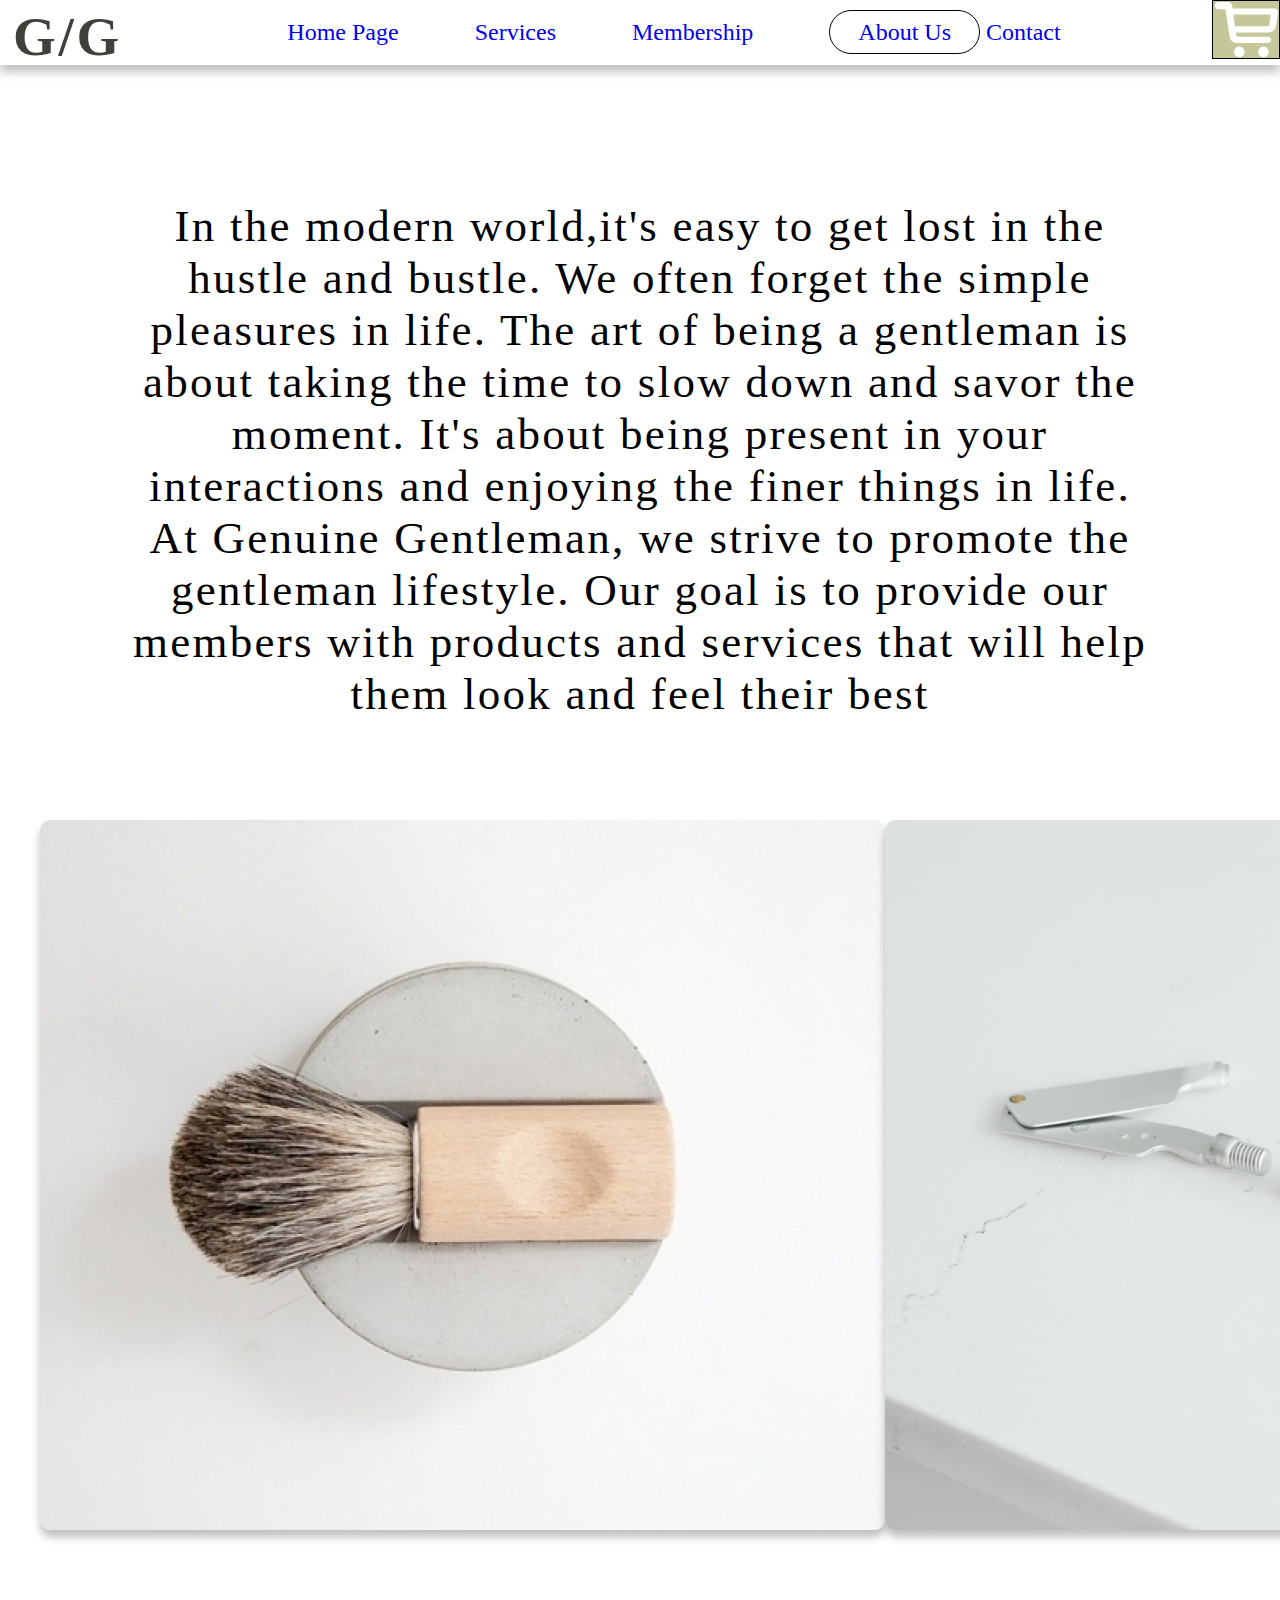
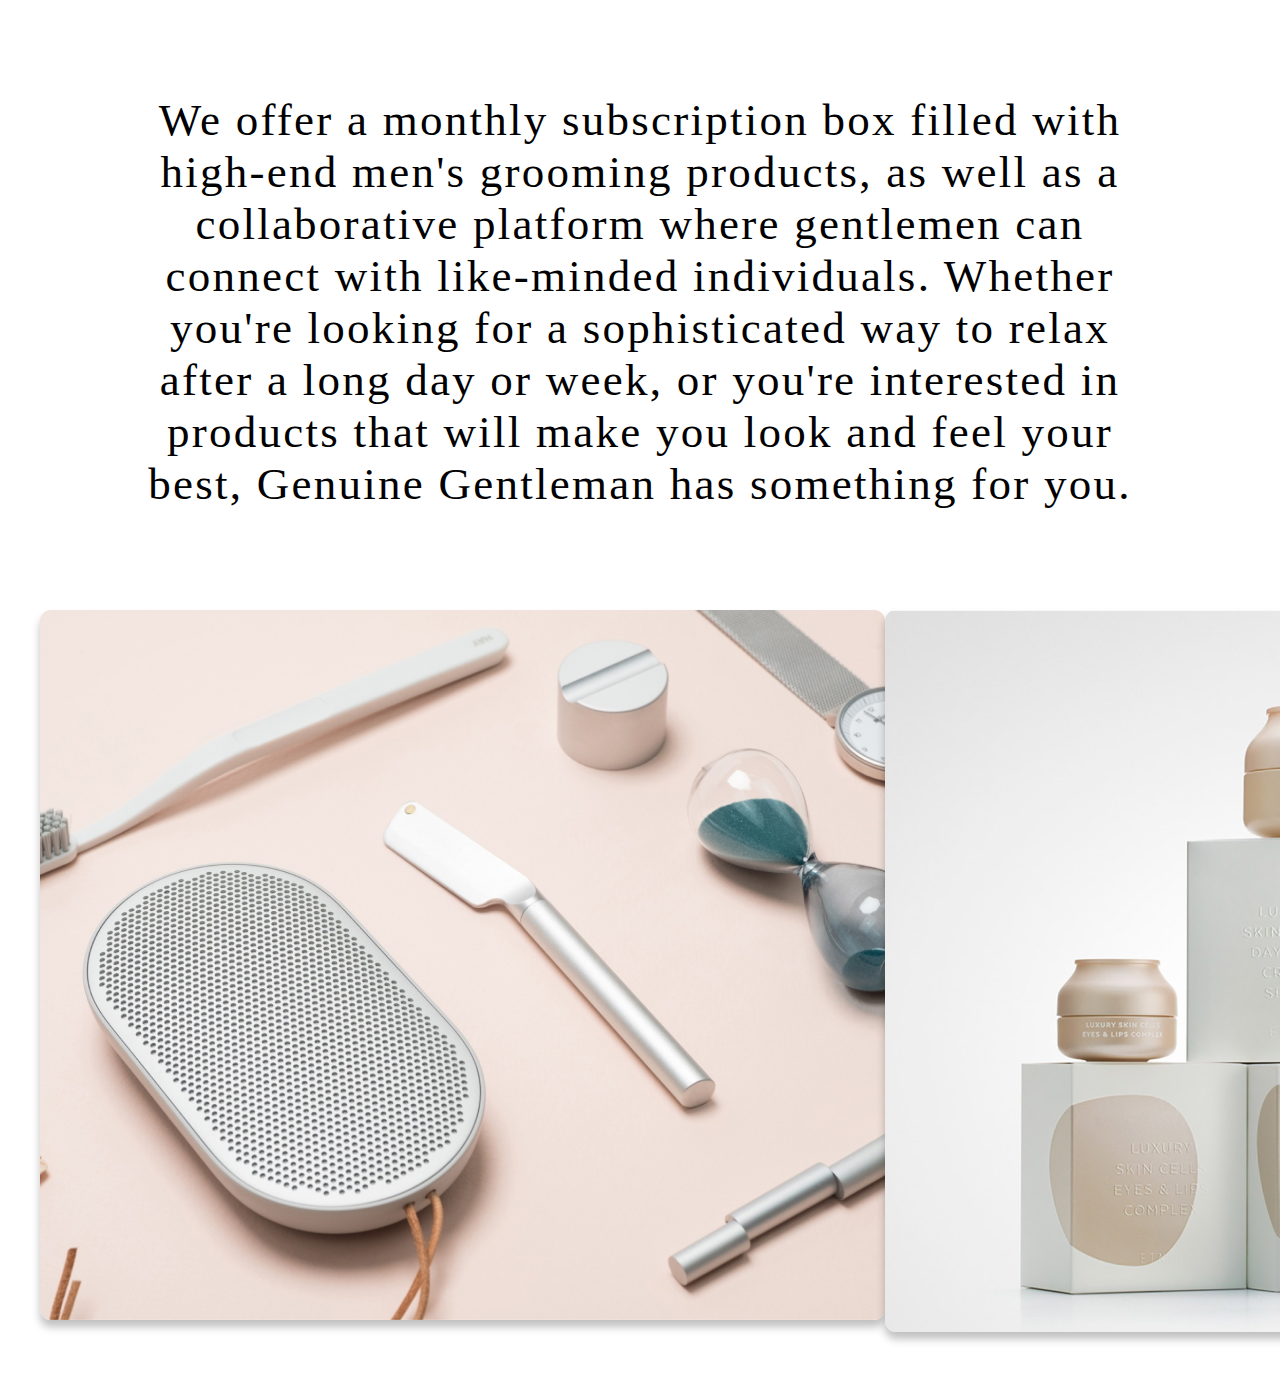
==== aboutus.html @ 8684449d "Initial commit" ====
<!DOCTYPE html>
<html lang="en">
<head>
    <meta charset="UTF-8">
    <meta name="viewport" content="width=device-width, initial-scale=1.0">
    <title>Document</title>
    <link rel="stylesheet" href="style.css">
    <link rel="stylesheet" href="mobile.css">
</head>
<body>
    <header>
        <div class="header-nav">
            <div>
                <h4>
                    G/G
                </h4>
            </div>
            <div>
                <a class="header-nav-title" href="http://127.0.0.1:5500/index.html">Home Page</a>
                <a class="header-nav-title" href="http://127.0.0.1:5500/services.html">Services</a>
                <a class="header-nav-title" href="http://127.0.0.1:5500/membership.html">Membership</a>
                <a class="header-nav-title1 animation" href="http://127.0.0.1:5500/aboutus.html">About Us</a>
                <a class="header-nav-title" href="http://127.0.0.1:5500/contact.html">Contact</a>


            </div>
            <div>
                <img src="image/􀍩 (1).svg" alt="">
            </div>
        </div>
    </header>

    <main>
        <div class="about-text">
               <p >
                In the modern world,it's easy to get lost in the hustle and bustle. We often forget the simple pleasures in life. The art of being a gentleman is about taking the time to slow down and savor the moment. It's about being present in your interactions and enjoying the finer things in life.  At Genuine Gentleman, we strive to promote the gentleman lifestyle. Our goal is to provide our members with products and services that will help them look and feel their best
               </p>
            
        </div>

        <div class="about-img">
            <div>
                <img src="image/image 19.png" alt="">
            </div>
            <div >
                <img src="image/image 19 (1).png" alt="">
            </div>

        </div>

        <div class="about-text">
            <p>
                We offer a monthly subscription box filled with high-end men's grooming products, as well as a collaborative platform where gentlemen can connect with like-minded individuals. 
                Whether you're looking for a sophisticated way to relax after a long day or week, or you're interested in products that will make you look and feel your best, Genuine Gentleman has something for you. 

            </p>
                
               
        </div>

     

        <div class="about-img">
            <div>
                <img src="image/image 20.png" alt="">
            </div>
            <div >
                <img src="image/image 21.png" alt="">
            </div>

        </div>

       
    </main>
    
</body>
</html>
---- style.css ----
* {
    margin: 0;
    padding: 0;
    box-sizing: border-box;
    text-decoration: none;
}



header {
    margin-bottom: 15px;
}

.container {
    max-width: 100%;
    width: 1440px;
}

.header-container {
    margin: auto;
}

.header-nav {
    display: flex;

    align-items: center;
    font-size: 24px;
    justify-content: space-between;
    box-shadow: 0px 7px 9px 0px rgba(0, 0, 0, 0.25);

}


.header-nav-title {

    margin-right: 70px;

}
.header-nav-title1{
    border-radius: 23.5px;
border: 1px solid #000;
padding: 8px 28px;
}

header h4 {
    width: 193px;
    height: 55.319px;
    color: #40413B;
    
    font-size: 55px;
    ;
    letter-spacing: 2.75px;
    margin-left: 13px;

}

header img {
    width: 68px;
    color: #FFF;
    font-size: 30px;
    border: 1px solid #000;
    background: #C5C798;
}

.animation{
    background-color: #FFF;
}


.animation:hover{
    background-color: #adada8;
    color: #FFF;
    transition: background 1s ease;
}

.hero-imgs {
    width: 100%;
    display: flex; 
    position: relative;
    
}

.hero-imgs>img {
    width: 50%;
    
}

.home-text {
  width: 1223px;
    color: #40413B;
    text-align: center;
   font-size: 55px;
  line-height: 130%; 
    letter-spacing: 5.5px;
    position: absolute;
    top: 15%;
    font-size: 60px;
    left: 50%;
    transform: translate(-50%, 0);
    text-align: center;
   
}

.home-join {
   
    color: #40413B;
    text-align: center;
   font-size: 35px;
    line-height: 139%;
   letter-spacing: 1.05px;
    position: absolute;
    top: 45%;
    font-size: 60px;
    left: 50%;
    transform: translate(-50%, 0);
    text-align: center;
    stroke-width: 2px;
    stroke: #40413B;
    
}

.welcome-text {
    
   color: #40413B;
    text-align: center;
    font-family: Sinhala MN;
    font-size: 96px;
    line-height: 139%;
    letter-spacing: 9.6px;
  margin: 50px;
}

.text {
    text-align: center;
    color: #8d8787;
    
}
.text-text{
    letter-spacing: 9.6px;
    text-align: center;
    color: #8d8787;
    padding: 50px;

}

.home-img{
    display: flex;
    align-items: center;
    justify-content: center;
 
    
    
}
.home-img1{
   background:  lightgray 50% / cover no-repeat;
    border: 2px solid #FFF;
    padding: 10px;
    margin: 40px;   
}

.home-img2{
   background: lightgray 50% / cover no-repeat;
    border: 2px solid #FFF;
    padding: 10px;
   
}
.cards-container {
    width: 100%;
    padding: 0 10px;
    display: flex;
    flex-wrap: wrap;
}

.card {
    display: flex;
    flex-direction: column;
    width: 580px;
    margin-bottom: 30px;
}

.card>img {
    width: 582px;
    height: 580px;
}

.card>.description {
    width: 100%;
    text-align: center;
    font-size: 25px;
    margin-bottom: 45px;
}

.card>.description>.text {
    color: #000;
}

.card>.description>.number {
    color: #E19B81;
}

.card>button {
    border-radius: 11px;
    background: #E19B81;
    width: 308px;
    height: 70px;
    margin: auto;
    font-size: 21px;
    color: #FFF;
    cursor: pointer;
}
.product-animation{
    background-color: #E19B81;
    transition: all 0.5s ease;
}
.product-animation:hover{
    width: 150px;
    background-color: #4b3730;
    
}

.main-text-text {
    width: 308px;
    height: 67px;
    border-radius: 11px;
    background: #E19B81;
    margin: 0 auto;
}

.main-text-text span {
    width: 264px;
    height: 24px;
    color: #FFF;
    text-align: center;
    font-family: Sinhala MN;
    font-size: 30px;
    font-style: normal;
    font-weight: 400;
    line-height: 157.187%;
    text-transform: capitalize;
}

.main-text {
    width: 264px;
    height: 33px;
    color: #000;
    text-align: center;
   
    font-size: 25px;
   
    line-height: 157.187%;
    text-transform: capitalize;
    margin: 0 auto;
}

.benefits {
    position: relative;
}

.benefits-img {
    width: 100%;
}

.benefits-text {
    position: absolute;
    top: 50%;
    width: 100%;
}

.benefits-text h2 {
    font-size: 250px;
    letter-spacing: 110px;
    color: #40413B;
    text-align: center;
    width: 100%;
}

.join {
    position: relative;
}

.join-img {
    width: 100%;
}

.join-text {
    position: absolute;
    top: 15%;
    font-size: 60px;
    left: 50%;
    transform: translate(-50%, 0);
    width: 810px;
    text-align: center;
}


.membership-text {
    width: 100%;
    padding: 120px 0 100px 0;

}

.membership-text>p {
    width: 80%;
    margin: auto;
    text-align: center;
    color: #40413B;
    letter-spacing: 7.5px;
    font-size: 50px;
}

.membership-img {

    height: 1286px;
    padding-top: 222px;

}



.join-btn {
    border-radius: 14px;
    border: 2px solid #40413B;
    box-shadow: 0px 14px 24px 0px rgba(0, 0, 0, 0.18);
    padding: 21px 55px;
    color: #40413B;
    font-family: Sinhala MN;
    font-size: 30px;
    letter-spacing: 17.7px;
    position: absolute;
    left: 50%;
    transform: translate(-50%, 0);
    bottom: 25%;
    cursor: pointer;
}

.about-text {
    width: 80%;
    margin: auto;
    text-align: center;
    color: #000;
    font-size: 45px;
    letter-spacing: 2.25px;
    padding: 120px 0 60px 0;
     
}

.about-img{
    display: flex;
    justify-content: space-between;
    margin: 40px;

}

.about-img img {
   
    border-radius: 11px;
    background: #FFF;
    box-shadow: 0px 7px 8px 0px rgba(0, 0, 0, 0.25);
}



.contact-text {
    color: #3b3a3a;
    text-align: center;
    font-size: 50px;
    line-height: 142.188%;
    letter-spacing: 5px;
    padding: 159px 14px 170px 90px;
   
}


.contact-text-text{
    color: #000;
}

.contact-info p {
    
    color: #FFF;
    text-align: center;
    font-size: 35px;
    line-height: 143.187%;
    padding: 30px;
    border-radius: 16px;
    background: #E19B81;
    box-shadow: 0px 10px 10px 1px rgba(0, 0, 0, 0.15);
    margin-bottom: 50px;
   

}

.contact-info{
  margin: 280px;
    
}
---- mobile.css ----

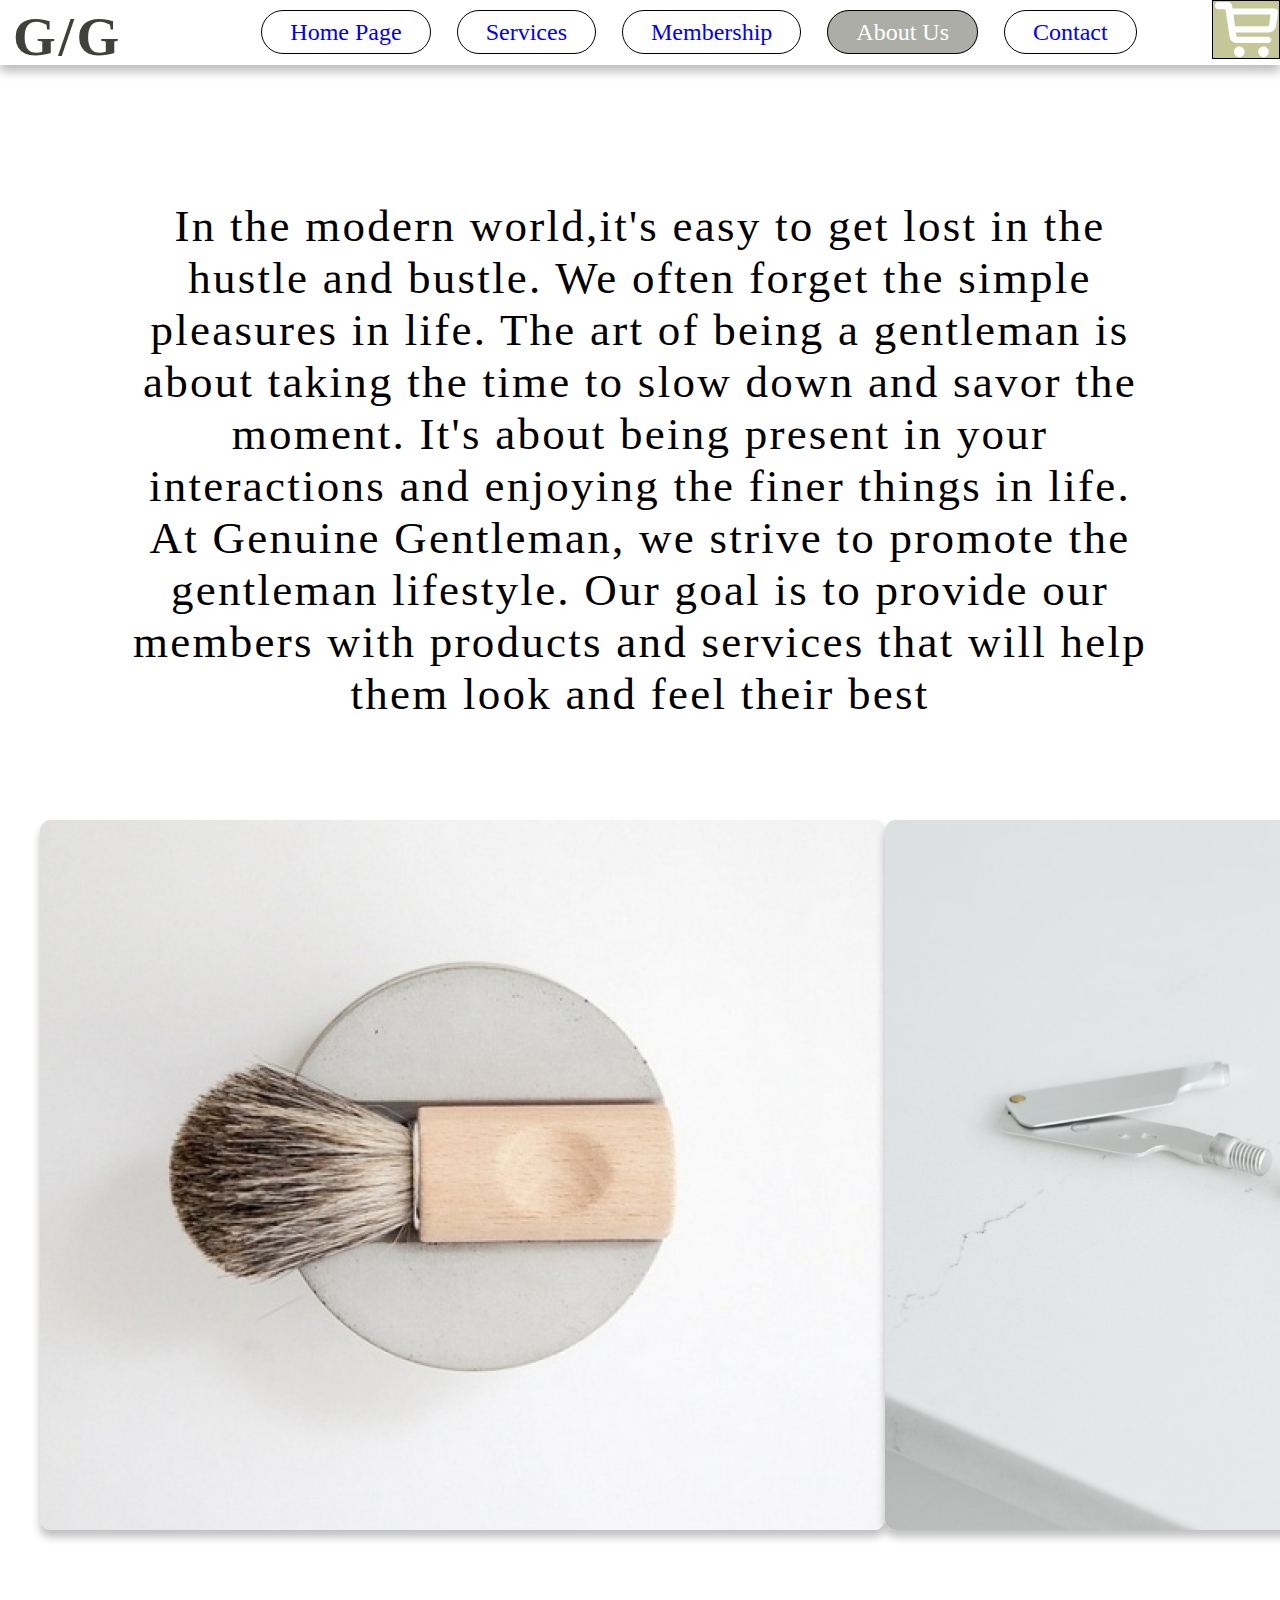
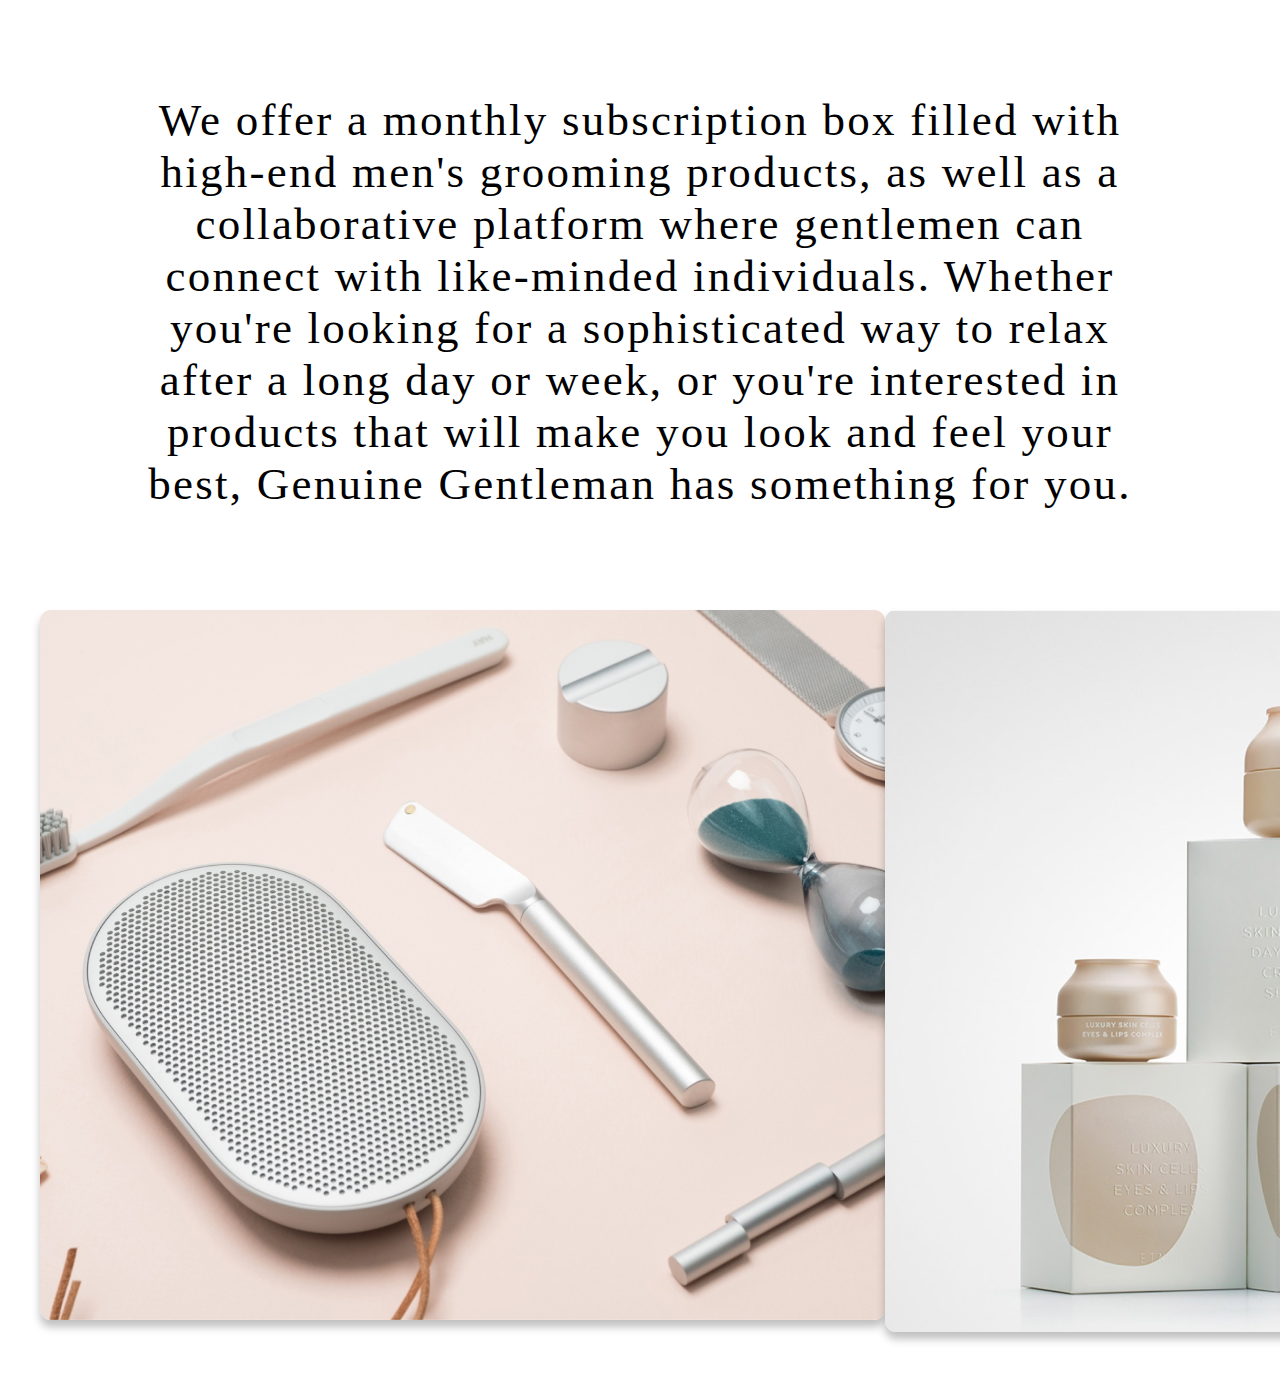
==== commit 933c26a8: "modified styles" ====
--- a/aboutus.html
+++ b/aboutus.html
@@ -1,5 +1,6 @@
 <!DOCTYPE html>
 <html lang="en">
+
 <head>
     <meta charset="UTF-8">
     <meta name="viewport" content="width=device-width, initial-scale=1.0">
@@ -7,6 +8,7 @@
     <link rel="stylesheet" href="style.css">
     <link rel="stylesheet" href="mobile.css">
 </head>
+
 <body>
     <header>
         <div class="header-nav">
@@ -19,7 +21,7 @@
                 <a class="header-nav-title" href="http://127.0.0.1:5500/index.html">Home Page</a>
                 <a class="header-nav-title" href="http://127.0.0.1:5500/services.html">Services</a>
                 <a class="header-nav-title" href="http://127.0.0.1:5500/membership.html">Membership</a>
-                <a class="header-nav-title1 animation" href="http://127.0.0.1:5500/aboutus.html">About Us</a>
+                <a class="header-nav-title selected" href="http://127.0.0.1:5500/aboutus.html">About Us</a>
                 <a class="header-nav-title" href="http://127.0.0.1:5500/contact.html">Contact</a>
 
 
@@ -32,17 +34,21 @@
 
     <main>
         <div class="about-text">
-               <p >
-                In the modern world,it's easy to get lost in the hustle and bustle. We often forget the simple pleasures in life. The art of being a gentleman is about taking the time to slow down and savor the moment. It's about being present in your interactions and enjoying the finer things in life.  At Genuine Gentleman, we strive to promote the gentleman lifestyle. Our goal is to provide our members with products and services that will help them look and feel their best
-               </p>
-            
+            <p>
+                In the modern world,it's easy to get lost in the hustle and bustle. We often forget the simple pleasures
+                in life. The art of being a gentleman is about taking the time to slow down and savor the moment. It's
+                about being present in your interactions and enjoying the finer things in life. At Genuine Gentleman, we
+                strive to promote the gentleman lifestyle. Our goal is to provide our members with products and services
+                that will help them look and feel their best
+            </p>
+
         </div>
 
         <div class="about-img">
             <div>
                 <img src="image/image 19.png" alt="">
             </div>
-            <div >
+            <div>
                 <img src="image/image 19 (1).png" alt="">
             </div>
 
@@ -50,28 +56,31 @@
 
         <div class="about-text">
             <p>
-                We offer a monthly subscription box filled with high-end men's grooming products, as well as a collaborative platform where gentlemen can connect with like-minded individuals. 
-                Whether you're looking for a sophisticated way to relax after a long day or week, or you're interested in products that will make you look and feel your best, Genuine Gentleman has something for you. 
+                We offer a monthly subscription box filled with high-end men's grooming products, as well as a
+                collaborative platform where gentlemen can connect with like-minded individuals.
+                Whether you're looking for a sophisticated way to relax after a long day or week, or you're interested
+                in products that will make you look and feel your best, Genuine Gentleman has something for you.
 
             </p>
-                
-               
+
+
         </div>
 
-     
+
 
         <div class="about-img">
             <div>
                 <img src="image/image 20.png" alt="">
             </div>
-            <div >
+            <div>
                 <img src="image/image 21.png" alt="">
             </div>
 
         </div>
 
-       
+
     </main>
-    
+
 </body>
+
 </html>--- a/style.css
+++ b/style.css
@@ -32,21 +32,25 @@
 
 
 .header-nav-title {
-
-    margin-right: 70px;
-
-}
-.header-nav-title1{
     border-radius: 23.5px;
-border: 1px solid #000;
-padding: 8px 28px;
-}
+    padding: 8px 28px;
+    border: 1px solid #000;
+    margin-right: 20px;
+}
+
+.header-nav-title:hover {
+    background-color: #adada8;
+    color: #FFF;
+    transition: all 1s ease;
+}
+
+
 
 header h4 {
     width: 193px;
     height: 55.319px;
     color: #40413B;
-    
+
     font-size: 55px;
     ;
     letter-spacing: 2.75px;
@@ -62,35 +66,31 @@
     background: #C5C798;
 }
 
-.animation{
-    background-color: #FFF;
-}
-
-
-.animation:hover{
+.selected {
     background-color: #adada8;
     color: #FFF;
-    transition: background 1s ease;
-}
+}
+
+
 
 .hero-imgs {
     width: 100%;
-    display: flex; 
+    display: flex;
     position: relative;
-    
+
 }
 
 .hero-imgs>img {
     width: 50%;
-    
+
 }
 
 .home-text {
-  width: 1223px;
-    color: #40413B;
-    text-align: center;
-   font-size: 55px;
-  line-height: 130%; 
+    width: 1223px;
+    color: #40413B;
+    text-align: center;
+    font-size: 55px;
+    line-height: 130%;
     letter-spacing: 5.5px;
     position: absolute;
     top: 15%;
@@ -98,16 +98,16 @@
     left: 50%;
     transform: translate(-50%, 0);
     text-align: center;
-   
+
 }
 
 .home-join {
-   
-    color: #40413B;
-    text-align: center;
-   font-size: 35px;
+
+    color: #40413B;
+    text-align: center;
+    font-size: 35px;
     line-height: 139%;
-   letter-spacing: 1.05px;
+    letter-spacing: 1.05px;
     position: absolute;
     top: 45%;
     font-size: 60px;
@@ -116,26 +116,27 @@
     text-align: center;
     stroke-width: 2px;
     stroke: #40413B;
-    
+
 }
 
 .welcome-text {
-    
-   color: #40413B;
+
+    color: #40413B;
     text-align: center;
     font-family: Sinhala MN;
     font-size: 96px;
     line-height: 139%;
     letter-spacing: 9.6px;
-  margin: 50px;
+    margin: 50px;
 }
 
 .text {
     text-align: center;
     color: #8d8787;
-    
-}
-.text-text{
+
+}
+
+.text-text {
     letter-spacing: 9.6px;
     text-align: center;
     color: #8d8787;
@@ -143,27 +144,29 @@
 
 }
 
-.home-img{
+.home-img {
     display: flex;
     align-items: center;
     justify-content: center;
- 
-    
-    
-}
-.home-img1{
-   background:  lightgray 50% / cover no-repeat;
+
+
+
+}
+
+.home-img1 {
+    background: lightgray 50% / cover no-repeat;
     border: 2px solid #FFF;
     padding: 10px;
-    margin: 40px;   
-}
-
-.home-img2{
-   background: lightgray 50% / cover no-repeat;
+    margin: 40px;
+}
+
+.home-img2 {
+    background: lightgray 50% / cover no-repeat;
     border: 2px solid #FFF;
     padding: 10px;
-   
-}
+
+}
+
 .cards-container {
     width: 100%;
     padding: 0 10px;
@@ -176,6 +179,7 @@
     flex-direction: column;
     width: 580px;
     margin-bottom: 30px;
+
 }
 
 .card>img {
@@ -208,14 +212,16 @@
     color: #FFF;
     cursor: pointer;
 }
-.product-animation{
+
+.product-animation {
     background-color: #E19B81;
     transition: all 0.5s ease;
 }
-.product-animation:hover{
+
+.product-animation:hover {
     width: 150px;
     background-color: #4b3730;
-    
+
 }
 
 .main-text-text {
@@ -244,9 +250,9 @@
     height: 33px;
     color: #000;
     text-align: center;
-   
+
     font-size: 25px;
-   
+
     line-height: 157.187%;
     text-transform: capitalize;
     margin: 0 auto;
@@ -341,10 +347,10 @@
     font-size: 45px;
     letter-spacing: 2.25px;
     padding: 120px 0 60px 0;
-     
-}
-
-.about-img{
+
+}
+
+.about-img {
     display: flex;
     justify-content: space-between;
     margin: 40px;
@@ -352,7 +358,7 @@
 }
 
 .about-img img {
-   
+
     border-radius: 11px;
     background: #FFF;
     box-shadow: 0px 7px 8px 0px rgba(0, 0, 0, 0.25);
@@ -367,16 +373,16 @@
     line-height: 142.188%;
     letter-spacing: 5px;
     padding: 159px 14px 170px 90px;
-   
-}
-
-
-.contact-text-text{
+
+}
+
+
+.contact-text-text {
     color: #000;
 }
 
 .contact-info p {
-    
+
     color: #FFF;
     text-align: center;
     font-size: 35px;
@@ -386,12 +392,11 @@
     background: #E19B81;
     box-shadow: 0px 10px 10px 1px rgba(0, 0, 0, 0.15);
     margin-bottom: 50px;
-   
-
-}
-
-.contact-info{
-  margin: 280px;
-    
-}
-
+
+
+}
+
+.contact-info {
+    margin: 280px;
+
+}--- a/mobile.css
+++ b/mobile.css
@@ -1 +1,12 @@
+@media  screen and  (width >=1440px) {
+    
+}
 
+@media screen and (widh <=400px) {
+
+    .header-nav-nav{
+        display: none;
+    }
+
+    
+}